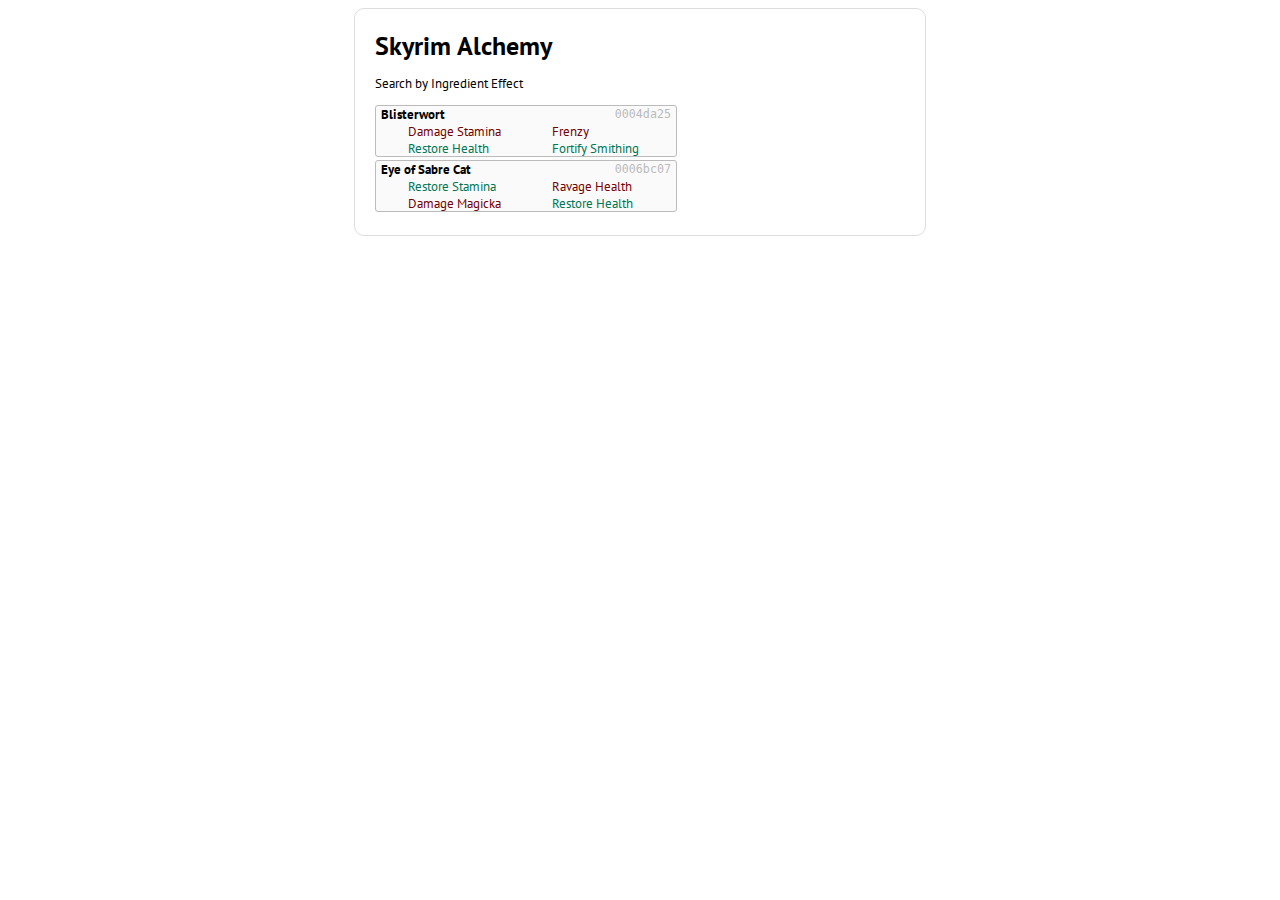
==== index.html @ 5586be41 "Increased blueness of non-poison items for colorblind folks" ====
<!DOCTYPE html>
<html>
<head>
    <title>Skyrim Alchemy</title>
    <script src="skyrim-ingredients.js"></script>
    <script src="skyrim-alchemy.js"></script>
    <style>
        body{
            font-family: "PT Sans", Helvetica, Arial, sans-serif;
            font-size: 13px;
        }
        #skyrim-alchemy{
            width:530px;
            border:1px solid #ddd;
            border-radius:10px;
            margin:0 auto;
            padding:20px 20px;
        }
        #skyrim-alchemy h1{
            margin:0;
        }
        .ingredient{
            width: 300px;
            height: 50px;
            border: 1px solid #bbb;
            background-color: #fafafa;
            margin-bottom: 3px;
            overflow: hidden;
            border-radius: 3px;
        }
        .ingredient h4, .ingredient ul, .ingredient li{
            margin: 0;
            padding: 0;
            position: relative;
        }
        .ingredient h4{
            margin-left: 5px;
        }
        .ingredient h4 span.id{
            float: right;
            margin-right: 5px;
            margin-top: 1px;
            color: #bbb;
            font-weight: normal;
            font-size: .9em;
            font-family: monospace;
        }
        .ingredient li{
            display: block;
            width: 110px;
            padding: 0 2px;
            margin-left: 30px;
            float: left;
            list-style: none;
            color:#075;
        }
        .ingredient li.poison{
            color:#700;
        }
    </style>
    <link href='http://fonts.googleapis.com/css?family=PT+Sans:400,700' rel='stylesheet' type='text/css'>
</head>
<body>
    <div id="skyrim-alchemy">
        <h1>Skyrim Alchemy</h1>
        <p>Search by Ingredient Effect</p>
        
        <div id="ingredient-list"></div>

        <div class="ingredient">
            <h4>Blisterwort <span class="id">0004da25</span></h4>
            <ul>
                <li class="poison">Damage Stamina</li>
                <li class="poison">Frenzy</li>
                <li>Restore Health</li>
                <li>Fortify Smithing</li>
            </ul>
        </div>

        <div class="ingredient">
            <h4>Eye of Sabre Cat <span class="id">0006bc07</span></h4>
            <ul>
                <li>Restore Stamina</li>
                <li class="poison">Ravage Health</li>
                <li class="poison">Damage Magicka</li>
                <li>Restore Health</li>
            </ul>
        </div>
    </div>
</body>
</html>
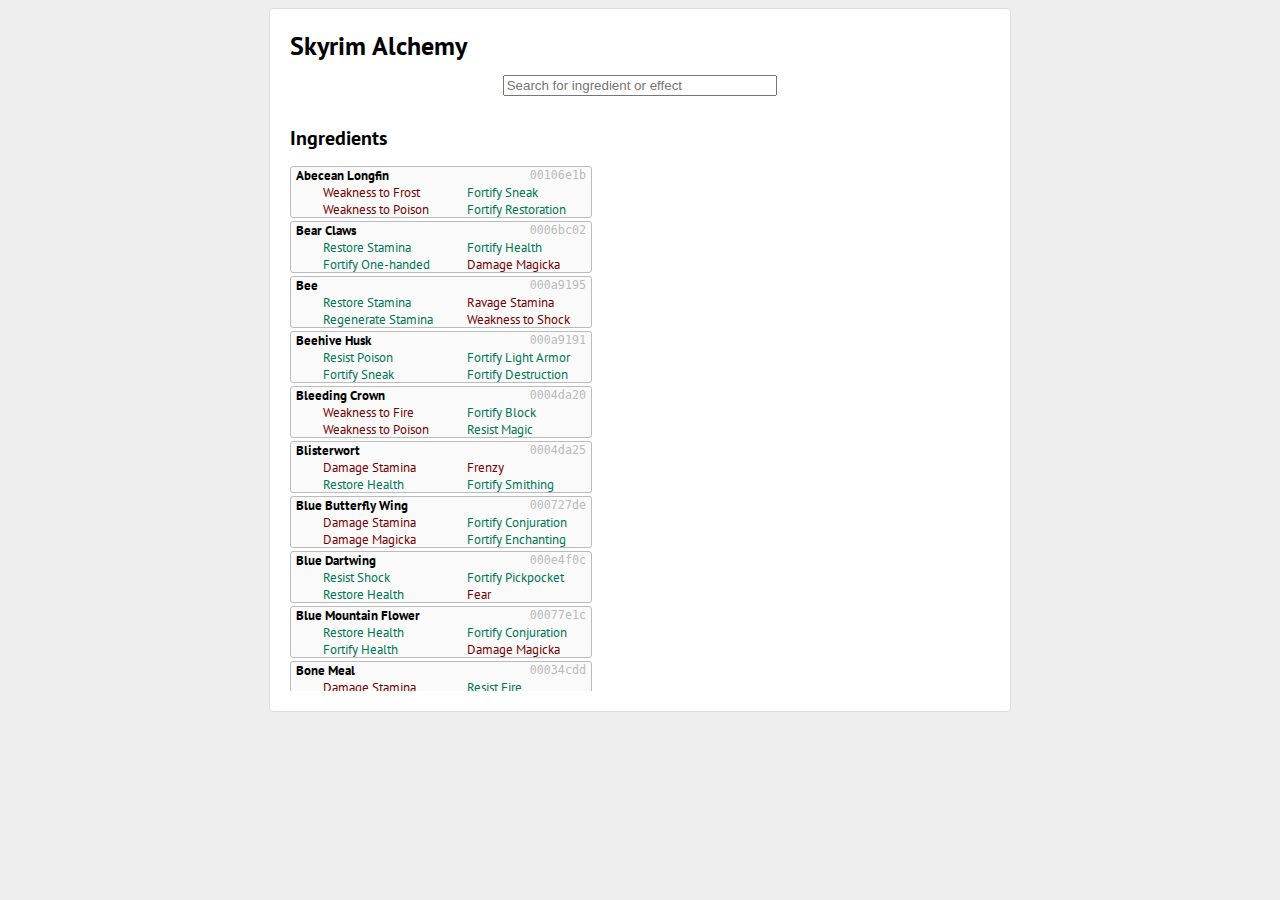
==== commit f7f2bf43: "Basic search is working" ====
--- a/index.html
+++ b/index.html
@@ -2,22 +2,41 @@
 <html>
 <head>
     <title>Skyrim Alchemy</title>
+    <script src="jquery-1.7.1.js"></script>
     <script src="skyrim-ingredients.js"></script>
     <script src="skyrim-alchemy.js"></script>
     <style>
         body{
             font-family: "PT Sans", Helvetica, Arial, sans-serif;
             font-size: 13px;
+            background-color:#eee;
+        }
+        .clear{
+            clear:both;
         }
         #skyrim-alchemy{
-            width:530px;
+            width:700px;
             border:1px solid #ddd;
-            border-radius:10px;
+            border-radius:4px;
             margin:0 auto;
             padding:20px 20px;
+            background-color:#fff;
         }
         #skyrim-alchemy h1{
             margin:0;
+        }
+        #alchemy-search{
+            display: block;
+            width: 20em;
+            margin: 0 auto;
+        }
+        #ingredient-list-container{
+            float: left;
+            width: 320px;
+        }
+        #ingredient-list{
+            height: 525px;
+            overflow-y: auto;
         }
         .ingredient{
             width: 300px;
@@ -63,29 +82,14 @@
 <body>
     <div id="skyrim-alchemy">
         <h1>Skyrim Alchemy</h1>
-        <p>Search by Ingredient Effect</p>
-        
-        <div id="ingredient-list"></div>
+        <p><input id="alchemy-search" type="text" placeholder="Search for ingredient or effect" /></p>
 
-        <div class="ingredient">
-            <h4>Blisterwort <span class="id">0004da25</span></h4>
-            <ul>
-                <li class="poison">Damage Stamina</li>
-                <li class="poison">Frenzy</li>
-                <li>Restore Health</li>
-                <li>Fortify Smithing</li>
-            </ul>
+        <div id="ingredient-list-container">
+            <h2>Ingredients</h2>
+            <div id="ingredient-list"></div>
         </div>
 
-        <div class="ingredient">
-            <h4>Eye of Sabre Cat <span class="id">0006bc07</span></h4>
-            <ul>
-                <li>Restore Stamina</li>
-                <li class="poison">Ravage Health</li>
-                <li class="poison">Damage Magicka</li>
-                <li>Restore Health</li>
-            </ul>
-        </div>
+        <div class="clear"></div>
     </div>
 </body>
 </html>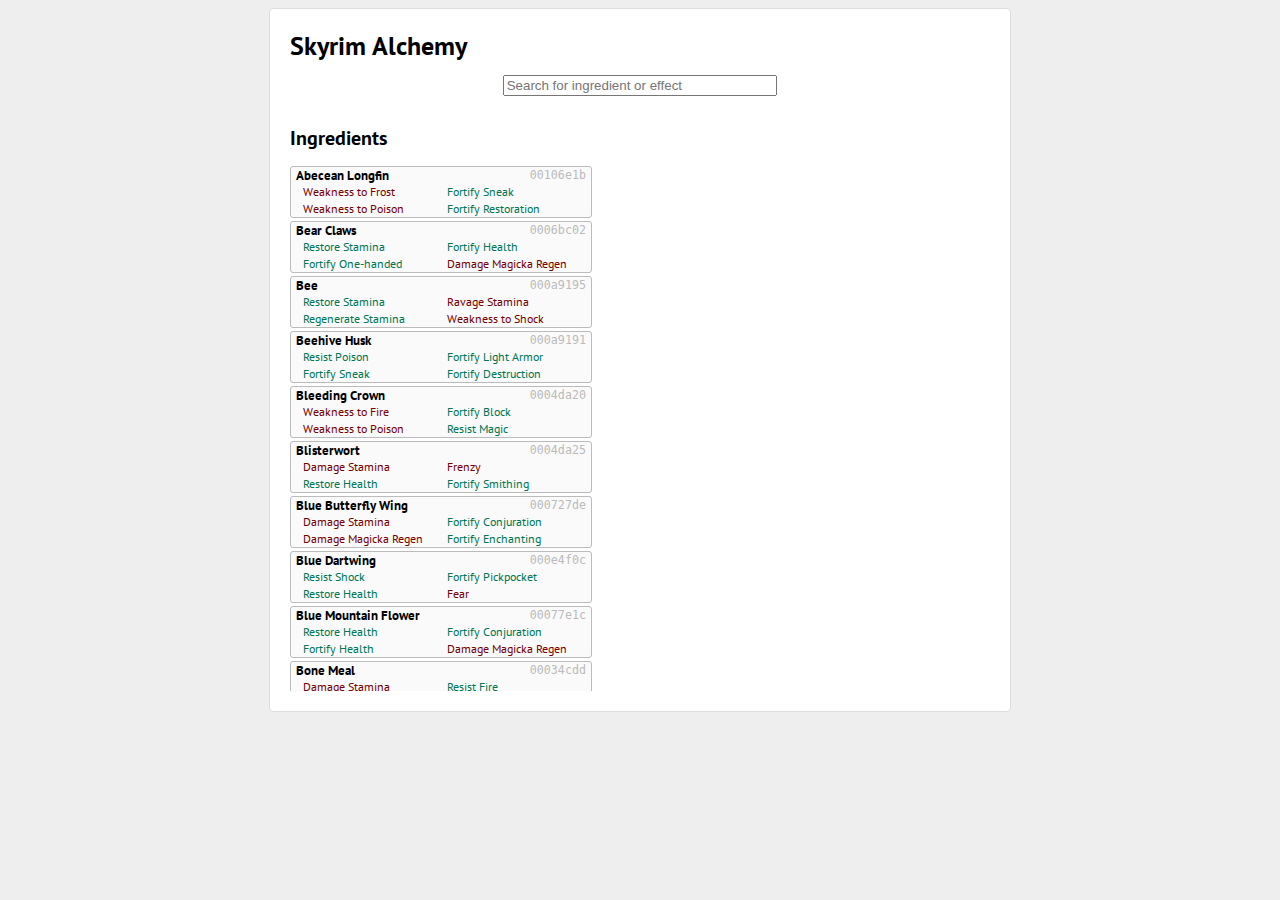
==== commit c1c74b38: "Tweak ingredient formatting so long properties are displayed correctly" ====
--- a/index.html
+++ b/index.html
@@ -65,13 +65,15 @@
             font-family: monospace;
         }
         .ingredient li{
-            display: block;
-            width: 110px;
-            padding: 0 2px;
-            margin-left: 30px;
-            float: left;
-            list-style: none;
+            display:block;
+            width:130px;
+            height:17px;
+            padding:0 2px;
+            margin-left:10px;
+            float:left;
+            list-style:none;
             color:#075;
+            font-size:.9em;
         }
         .ingredient li.poison{
             color:#700;
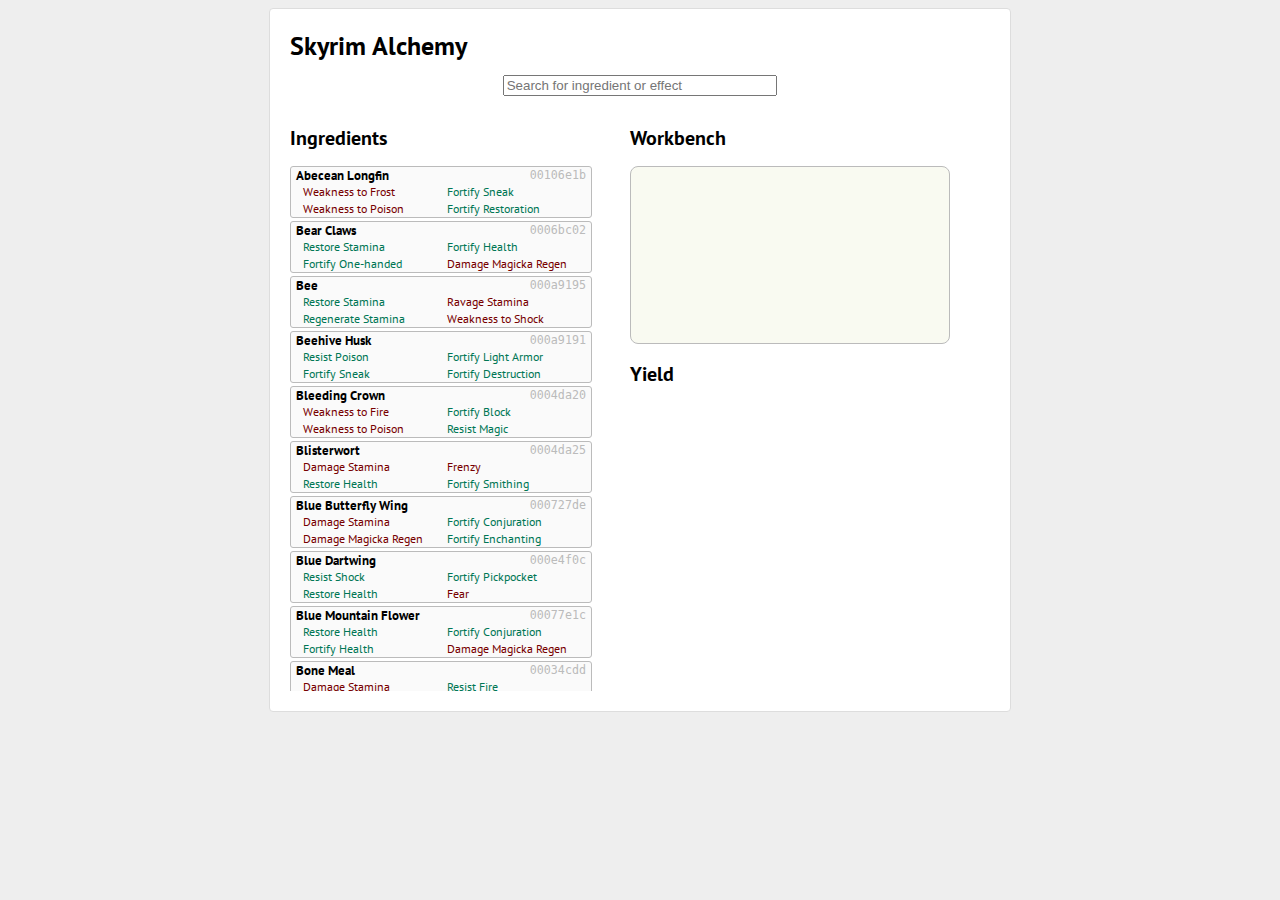
==== commit 19cb8009: "Added interface blocks for the workbench area (for mixing) and yield area (for stuff that gets creat" ====
--- a/index.html
+++ b/index.html
@@ -30,13 +30,26 @@
             width: 20em;
             margin: 0 auto;
         }
-        #ingredient-list-container{
+        #ingredient-list-container, #workbench-container, #yield-container{
             float: left;
             width: 320px;
+        }
+        #workbench-container, #yield-container{
+            margin-left:20px;
         }
         #ingredient-list{
             height: 525px;
             overflow-y: auto;
+        }
+        #yield-container{
+
+        }
+        #workbench{
+            height:156px;
+            padding:10px;
+            border:1px solid #bbb;
+            border-radius:8px;
+            background-color: #f9faf1;
         }
         .ingredient{
             width: 300px;
@@ -84,12 +97,23 @@
 <body>
     <div id="skyrim-alchemy">
         <h1>Skyrim Alchemy</h1>
+
         <p><input id="alchemy-search" type="text" placeholder="Search for ingredient or effect" /></p>
 
         <div id="ingredient-list-container">
             <h2>Ingredients</h2>
             <div id="ingredient-list"></div>
         </div>
+        
+        <div id="workbench-container">
+            <h2>Workbench</h2>
+            <div id="workbench"></div>
+        </div>
+        
+        <div id="yield-container">
+            <h2>Yield</h2>
+            <div id="yield"></div>
+        </div>
 
         <div class="clear"></div>
     </div>
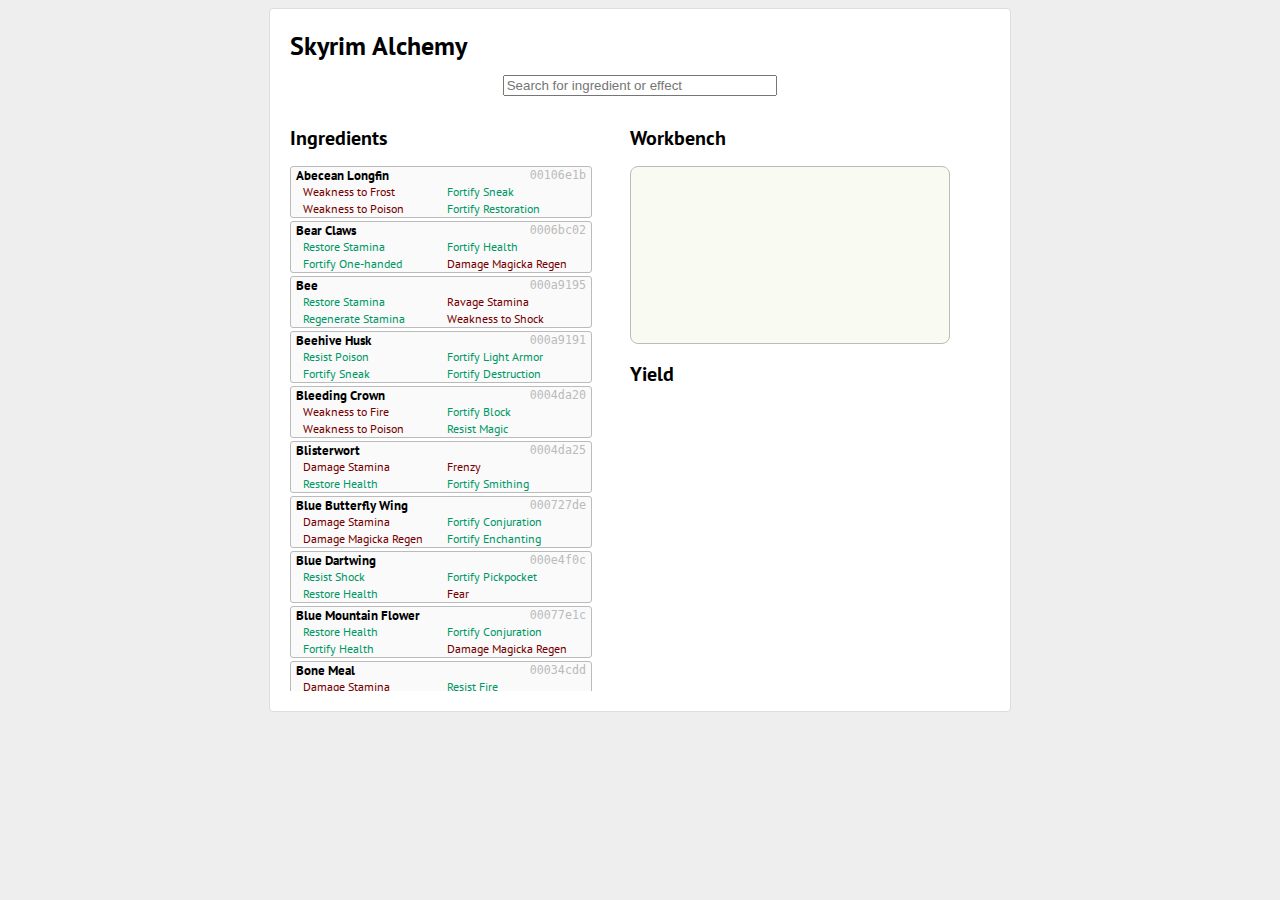
==== commit a8535ade: "Tweaked color blind contrast some more" ====
--- a/index.html
+++ b/index.html
@@ -85,7 +85,7 @@
             margin-left:10px;
             float:left;
             list-style:none;
-            color:#075;
+            color:#096;
             font-size:.9em;
         }
         .ingredient li.poison{
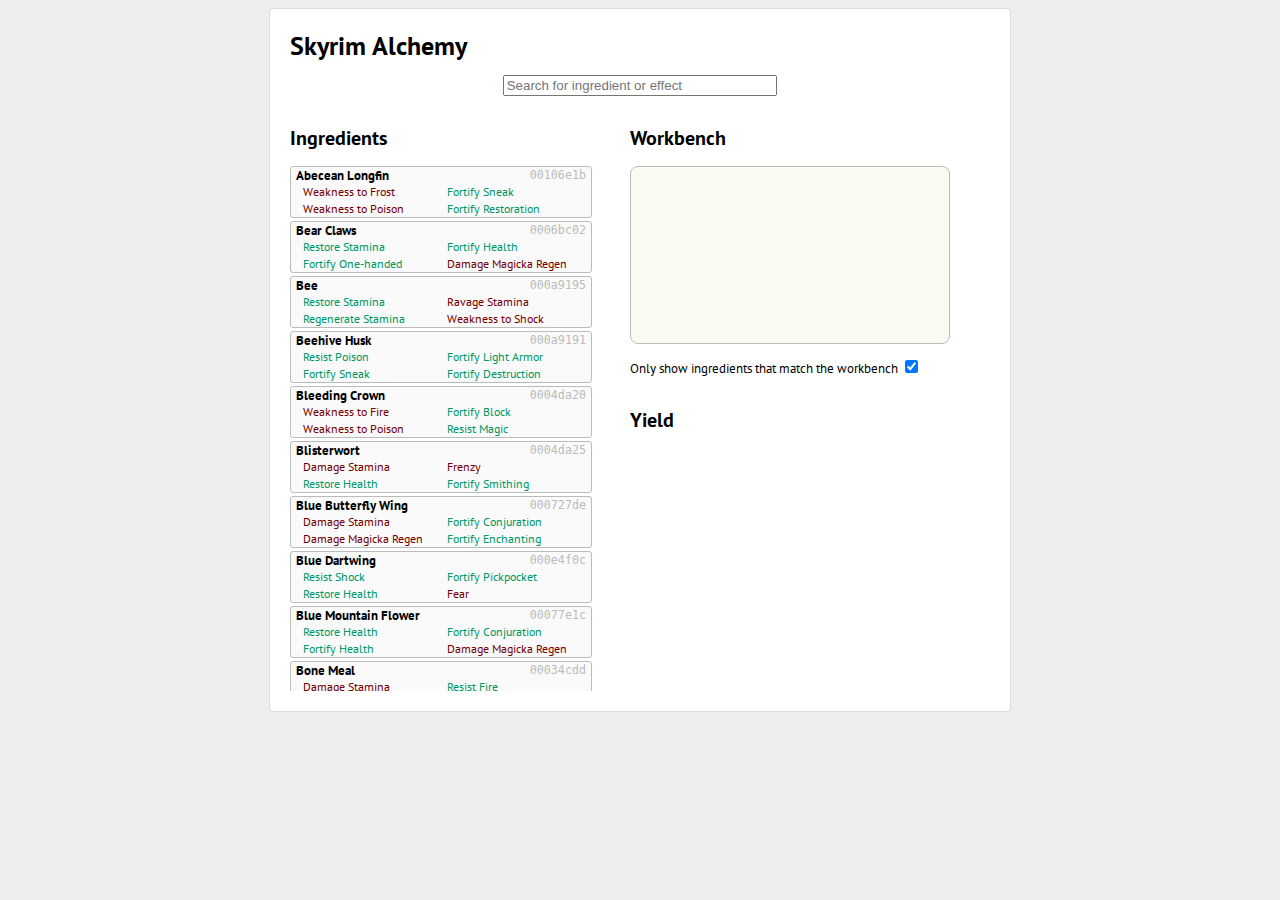
==== commit 261bbf88: "Add checkbox for workbench compatibility filter" ====
--- a/index.html
+++ b/index.html
@@ -2,97 +2,11 @@
 <html>
 <head>
     <title>Skyrim Alchemy</title>
-    <script src="jquery-1.7.1.js"></script>
+    <script src="jquery-1.7.1.min.js"></script>
     <script src="skyrim-ingredients.js"></script>
     <script src="skyrim-alchemy.js"></script>
-    <style>
-        body{
-            font-family: "PT Sans", Helvetica, Arial, sans-serif;
-            font-size: 13px;
-            background-color:#eee;
-        }
-        .clear{
-            clear:both;
-        }
-        #skyrim-alchemy{
-            width:700px;
-            border:1px solid #ddd;
-            border-radius:4px;
-            margin:0 auto;
-            padding:20px 20px;
-            background-color:#fff;
-        }
-        #skyrim-alchemy h1{
-            margin:0;
-        }
-        #alchemy-search{
-            display: block;
-            width: 20em;
-            margin: 0 auto;
-        }
-        #ingredient-list-container, #workbench-container, #yield-container{
-            float: left;
-            width: 320px;
-        }
-        #workbench-container, #yield-container{
-            margin-left:20px;
-        }
-        #ingredient-list{
-            height: 525px;
-            overflow-y: auto;
-        }
-        #yield-container{
-
-        }
-        #workbench{
-            height:156px;
-            padding:10px;
-            border:1px solid #bbb;
-            border-radius:8px;
-            background-color: #f9faf1;
-        }
-        .ingredient{
-            width: 300px;
-            height: 50px;
-            border: 1px solid #bbb;
-            background-color: #fafafa;
-            margin-bottom: 3px;
-            overflow: hidden;
-            border-radius: 3px;
-        }
-        .ingredient h4, .ingredient ul, .ingredient li{
-            margin: 0;
-            padding: 0;
-            position: relative;
-        }
-        .ingredient h4{
-            margin-left: 5px;
-        }
-        .ingredient h4 span.id{
-            float: right;
-            margin-right: 5px;
-            margin-top: 1px;
-            color: #bbb;
-            font-weight: normal;
-            font-size: .9em;
-            font-family: monospace;
-        }
-        .ingredient li{
-            display:block;
-            width:130px;
-            height:17px;
-            padding:0 2px;
-            margin-left:10px;
-            float:left;
-            list-style:none;
-            color:#096;
-            font-size:.9em;
-        }
-        .ingredient li.poison{
-            color:#700;
-        }
-    </style>
-    <link href='http://fonts.googleapis.com/css?family=PT+Sans:400,700' rel='stylesheet' type='text/css'>
+    <link href="alchemy.css" rel="stylesheet"/>
+    <link href="http://fonts.googleapis.com/css?family=PT+Sans:400,700" rel="stylesheet" type="text/css">
 </head>
 <body>
     <div id="skyrim-alchemy">
@@ -108,6 +22,7 @@
         <div id="workbench-container">
             <h2>Workbench</h2>
             <div id="workbench"></div>
+            <p><label for="filter-workbench">Only show ingredients that match the workbench</label> <input id="filter-workbench" name="filter-workbench" type="checkbox" checked /></p>
         </div>
         
         <div id="yield-container">
--- a/alchemy.css
+++ b/alchemy.css
@@ -0,0 +1,124 @@
+body {
+    font-family: "PT Sans", Helvetica, Arial, sans-serif;
+    font-size: 13px;
+    background-color: #eee;
+}
+
+.clear {
+    clear: both;
+}
+
+#skyrim-alchemy {
+    width: 700px;
+    border: 1px solid #ddd;
+    border-radius: 4px;
+    margin: 0 auto;
+    padding: 20px 20px;
+    background-color: #fff;
+}
+
+#skyrim-alchemy h1 {
+    margin: 0;
+}
+
+#alchemy-search {
+    display: block;
+    width: 20em;
+    margin: 0 auto;
+}
+
+#ingredient-list-container, #workbench-container, #yield-container {
+    float: left;
+    width: 320px;
+}
+
+#workbench-container, #yield-container {
+    margin-left: 20px;
+}
+
+#ingredient-list {
+    height: 525px;
+    overflow-y: auto;
+}
+
+#yield-container {
+
+}
+
+#workbench {
+    height: 156px;
+    padding: 10px;
+    border: 1px solid #bbb;
+    border-radius: 8px;
+    background-color: #f9faf1;
+}
+
+.ingredient {
+    width: 300px;
+    height: 50px;
+    border: 1px solid #bbb;
+    background-color: #fafafa;
+    margin-bottom: 3px;
+    overflow: hidden;
+    border-radius: 3px;
+    cursor: pointer;
+}
+
+.ingredient h4, .ingredient ul, .ingredient li {
+    margin: 0;
+    padding: 0;
+    position: relative;
+}
+
+.ingredient h4 {
+    margin-left: 5px;
+}
+
+.ingredient h4 span.id {
+    float: right;
+    margin-right: 5px;
+    margin-top: 1px;
+    color: #bbb;
+    font-weight: normal;
+    font-size: .9em;
+    font-family: monospace;
+}
+
+.ingredient li {
+    display: block;
+    width: 130px;
+    height: 17px;
+    padding: 0 2px;
+    margin-left: 10px;
+    float: left;
+    list-style: none;
+    color: #096;
+    font-size: .9em;
+}
+
+.ingredient li.poison {
+    color: #700;
+}
+
+#yield ul {
+    list-style: none;
+    margin: 0;
+    padding: 0;
+}
+
+#yield li{
+    border: 1px solid #096;
+    display: block;
+    float: left;
+    clear: left;
+    margin-bottom: 1px;
+    padding: 5px;
+    border-radius: 5px;
+    font-weight: bold;
+    background-color: #A1E6CF;
+}
+
+#yield li.poison{
+    border: 1px solid #700;
+    background-color: #E6A1A1;
+}